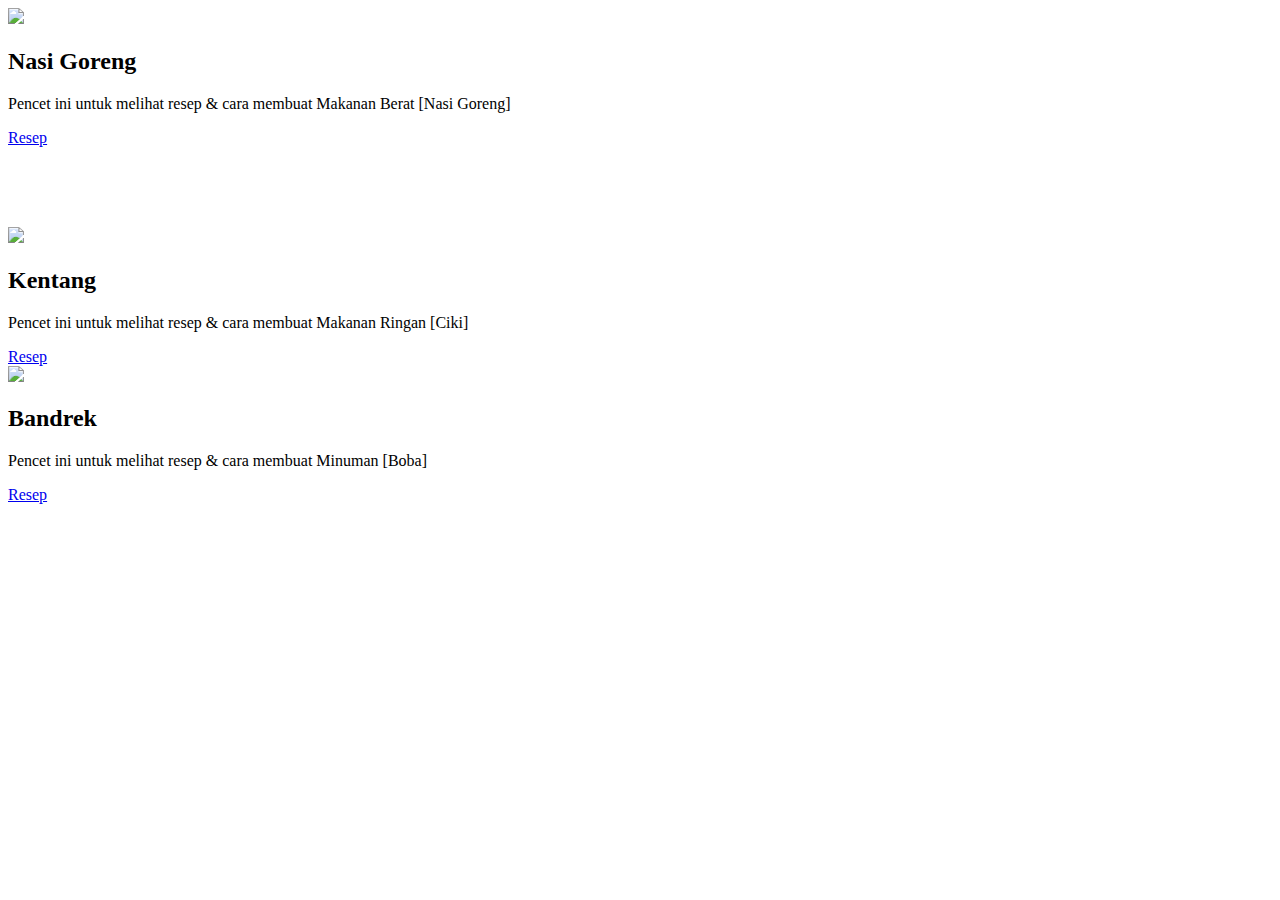
==== index.html @ 5f805fe9 "Create index.html" ====
<!DOCTYPE html>
<html lang="en">
<head>
    <meta charset="UTF-8">
    <meta http-equiv="X-UA-Compatible" content="IE=edge">
    <meta name="viewport" content="width=device-width, initial-scale=1.0">
    <link rel="stylesheet" href="website.css">
    <title>Document</title>
</head>
<body>
    <div class="container">
        <div class="card">
            <div class="face face1"> 
                <div class="content"> 
                    <img src="nasi goreng.jpg">
                    <h2>Nasi Goreng</h2>
                </div>
            </div>
            <div class="face face2">
                <div class="content">
                    <p>Pencet ini untuk melihat resep & cara membuat Makanan Berat [Nasi Goreng]</p>
                    <a href="Nasi Goreng.html">Resep</a>
                </div>
            </div>
        </div>
        <div class="card">
            <h1 style="color: white">Resep resep Makanan</h1>
            <div class="face face1">
                <div class="content">
                    <img src="ciki.jpg">
                    <h2>Kentang</h2>
                </div>
            </div>
            <div class="face face2">
                <div class="content">
                    <p>Pencet ini untuk melihat resep & cara membuat Makanan Ringan [Ciki]</p>
                    <a href="Kentang goreng.html">Resep</a>
                </div>
            </div>
        </div>
        <div class="card">
            <div class="face face1">
                <div class="content">
                    <img src="boba.jpg">
                    <h2>Bandrek</h2>
                </div>
            </div>
            <div class="face face2">
                <div class="content">
                    <p>Pencet ini untuk melihat resep & cara membuat Minuman [Boba]</p>
                    <a href="Bandrek.html">Resep</a>
                </div>
            </div>
        </div>
</div>
</body>
</html>
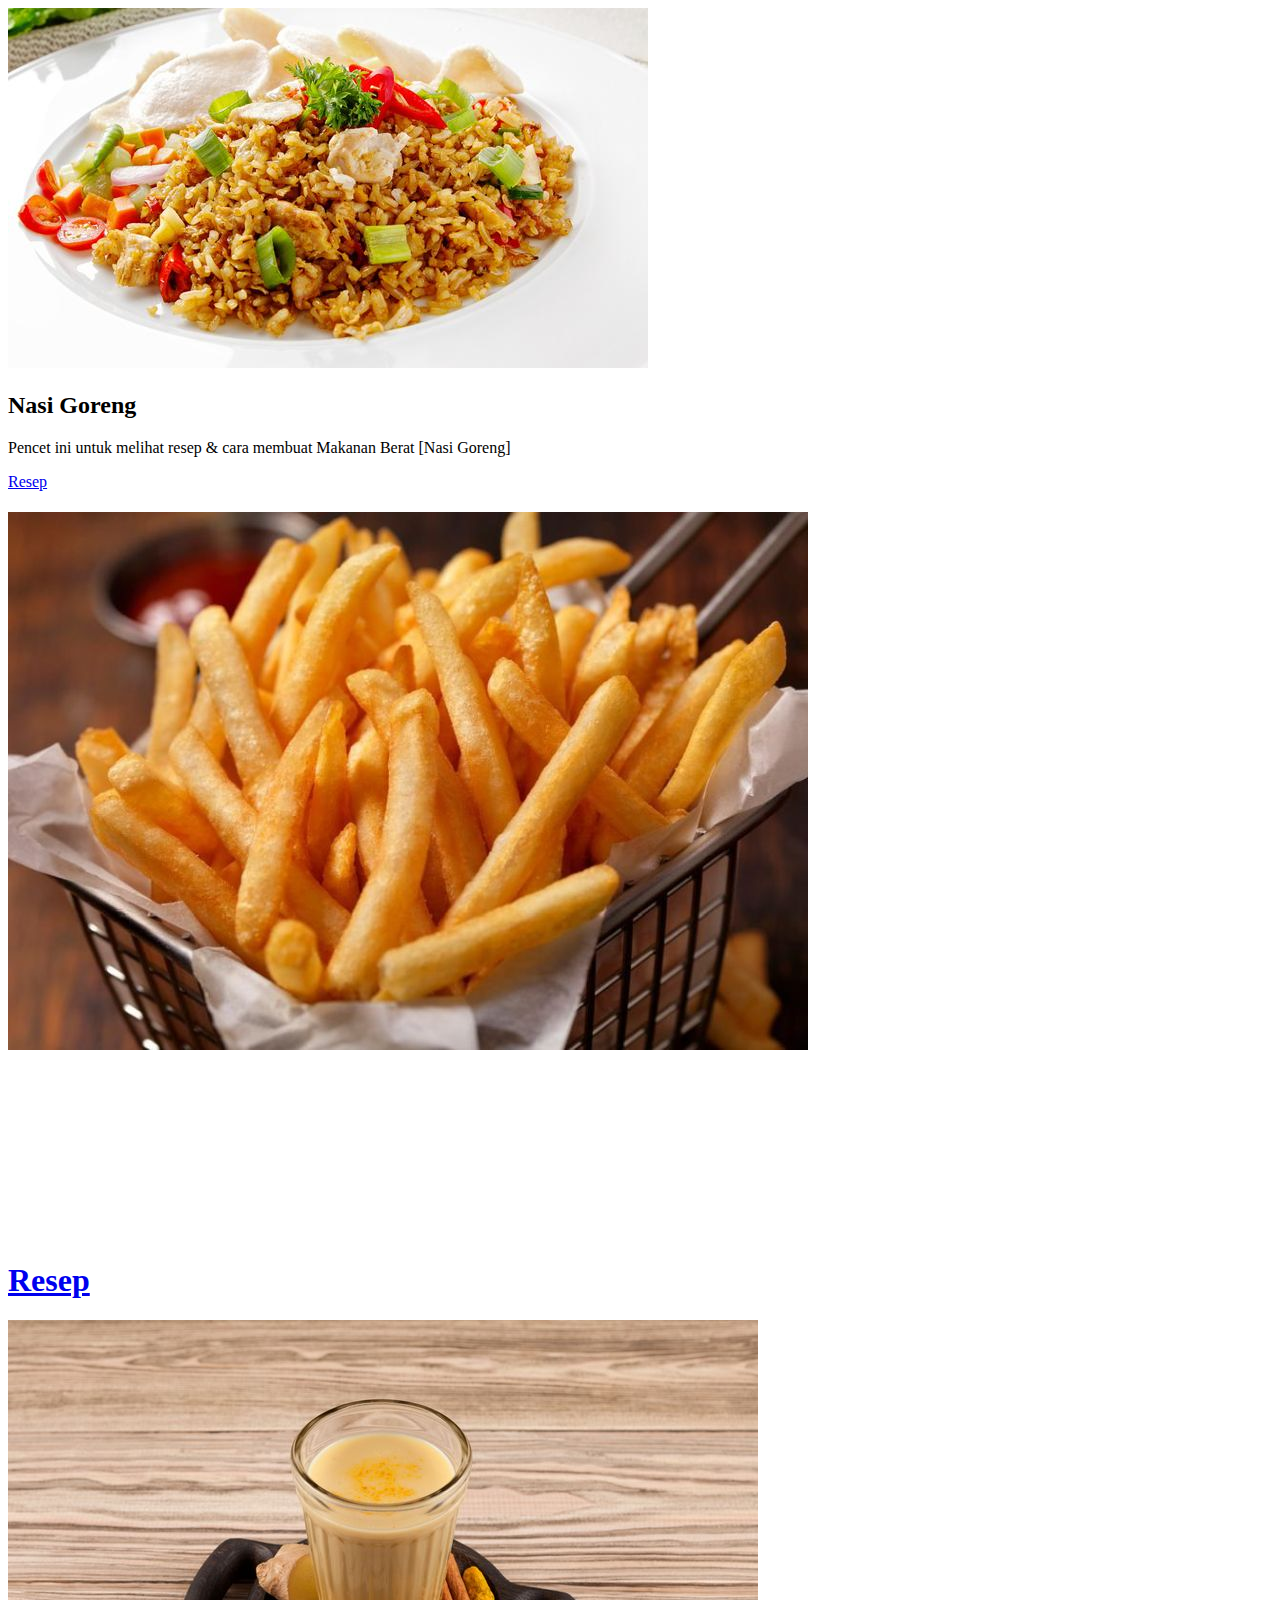
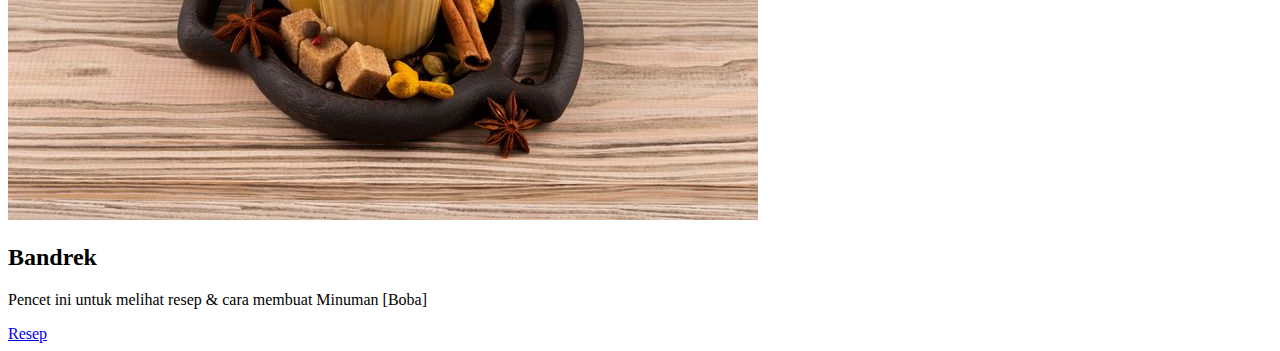
==== commit 19de1fc3: "Update index.html" ====
--- a/index.html
+++ b/index.html
@@ -5,6 +5,11 @@
     <meta http-equiv="X-UA-Compatible" content="IE=edge">
     <meta name="viewport" content="width=device-width, initial-scale=1.0">
     <link rel="stylesheet" href="website.css">
+    
+    
+    <link rel="preconnect" href="https://fonts.googleapis.com">
+    <link rel="preconnect" href="https://fonts.gstatic.com" crossorigin>
+    <link href="https://fonts.googleapis.com/css2?family=DynaPuff:wght@700&display=swap" rel="stylesheet">
     <title>Document</title>
 </head>
 <body>
@@ -24,7 +29,7 @@
             </div>
         </div>
         <div class="card">
-            <h1 style="color: white">Resep resep Makanan</h1>
+            <h1 style="color:white; font-family; 'DynaPuff', cursive;"Resep resep Makanan</h1>
             <div class="face face1">
                 <div class="content">
                     <img src="ciki.jpg">
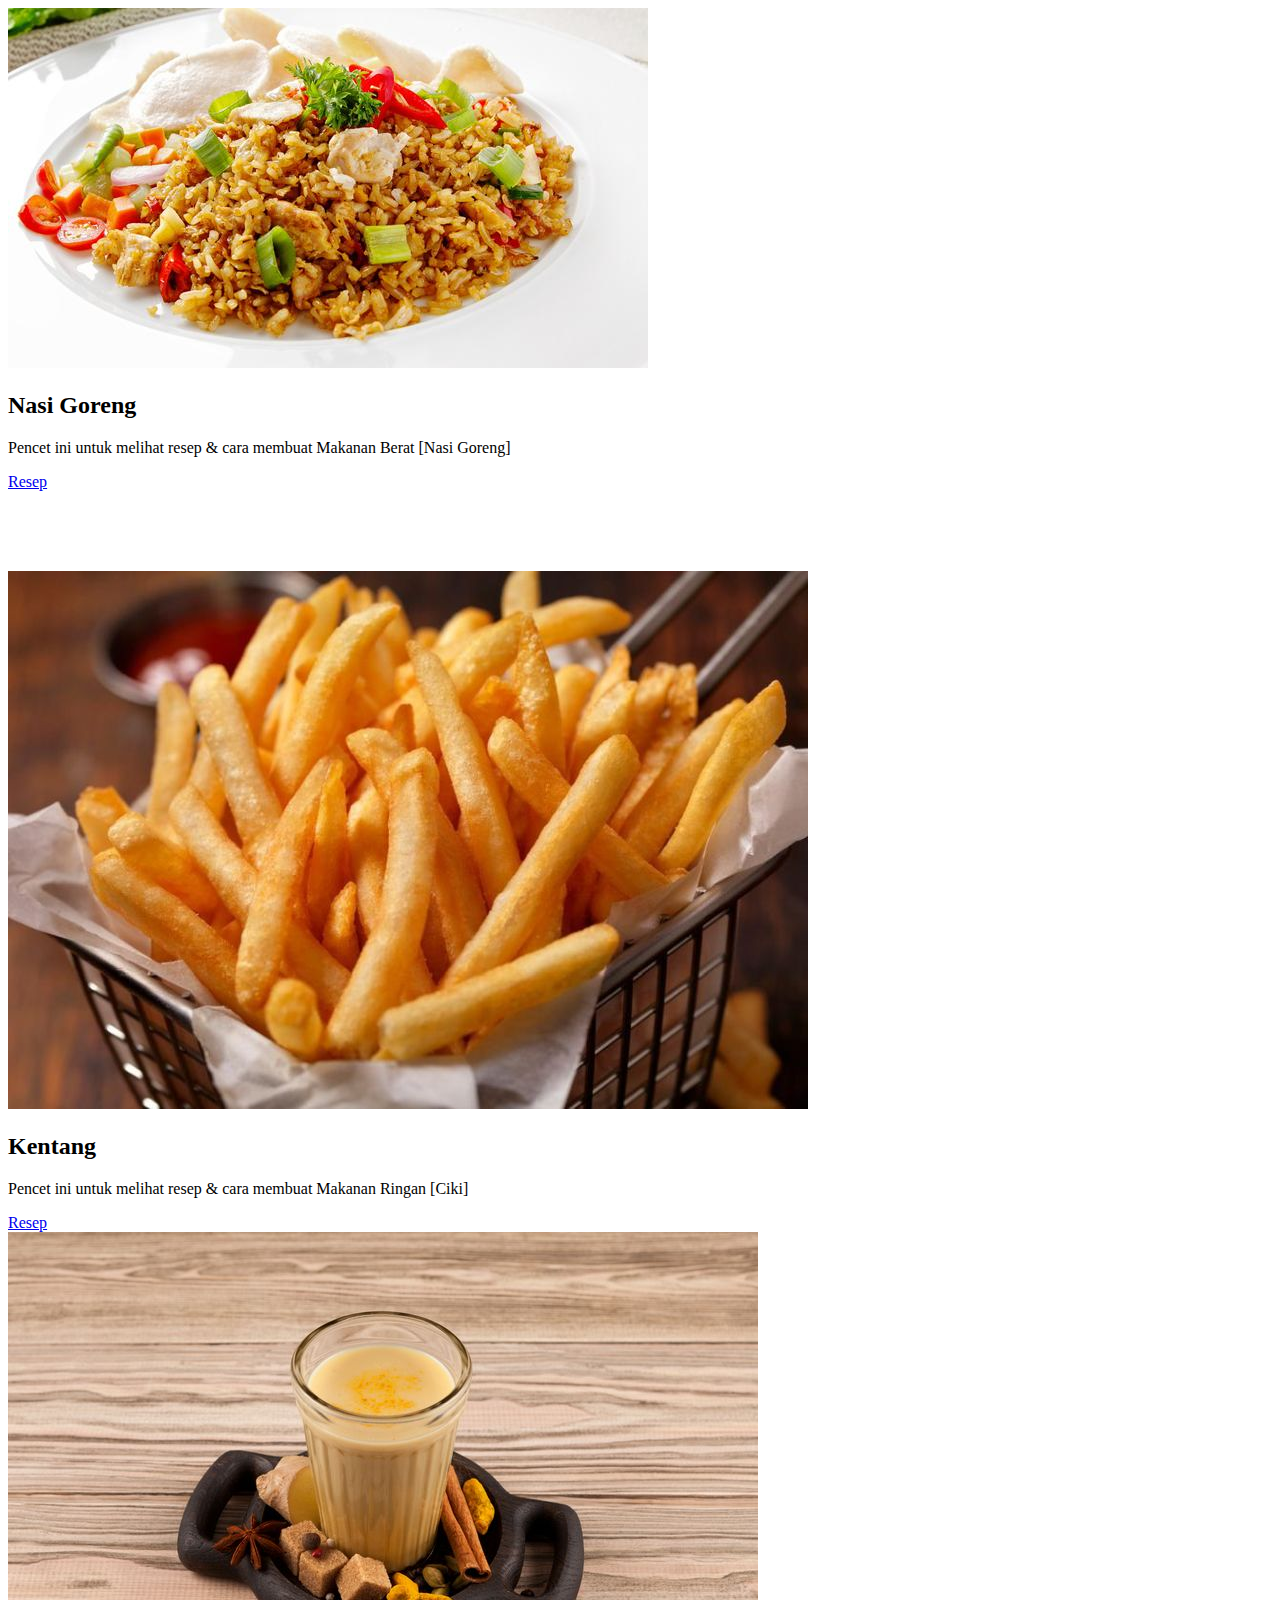
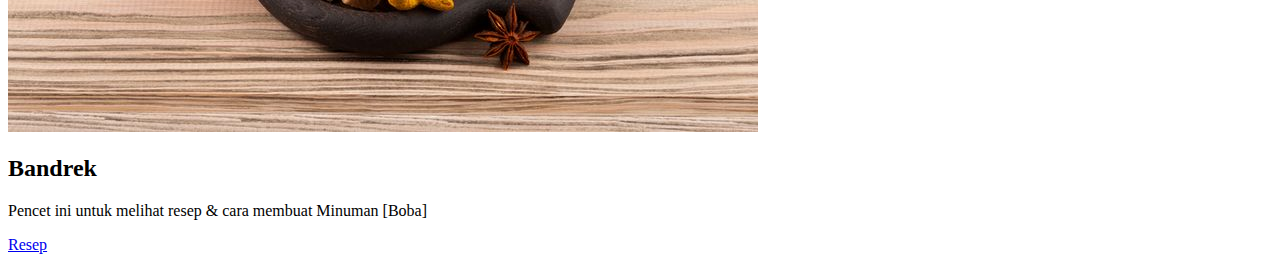
==== commit 1ab9a38e: "Create index.html" ====
--- a/index.html
+++ b/index.html
@@ -5,11 +5,6 @@
     <meta http-equiv="X-UA-Compatible" content="IE=edge">
     <meta name="viewport" content="width=device-width, initial-scale=1.0">
     <link rel="stylesheet" href="website.css">
-    
-    
-    <link rel="preconnect" href="https://fonts.googleapis.com">
-    <link rel="preconnect" href="https://fonts.gstatic.com" crossorigin>
-    <link href="https://fonts.googleapis.com/css2?family=DynaPuff:wght@700&display=swap" rel="stylesheet">
     <title>Document</title>
 </head>
 <body>
@@ -29,7 +24,7 @@
             </div>
         </div>
         <div class="card">
-            <h1 style="color:white; font-family; 'DynaPuff', cursive;"Resep resep Makanan</h1>
+            <h1 style="color: white">Resep resep Makanan</h1>
             <div class="face face1">
                 <div class="content">
                     <img src="ciki.jpg">
